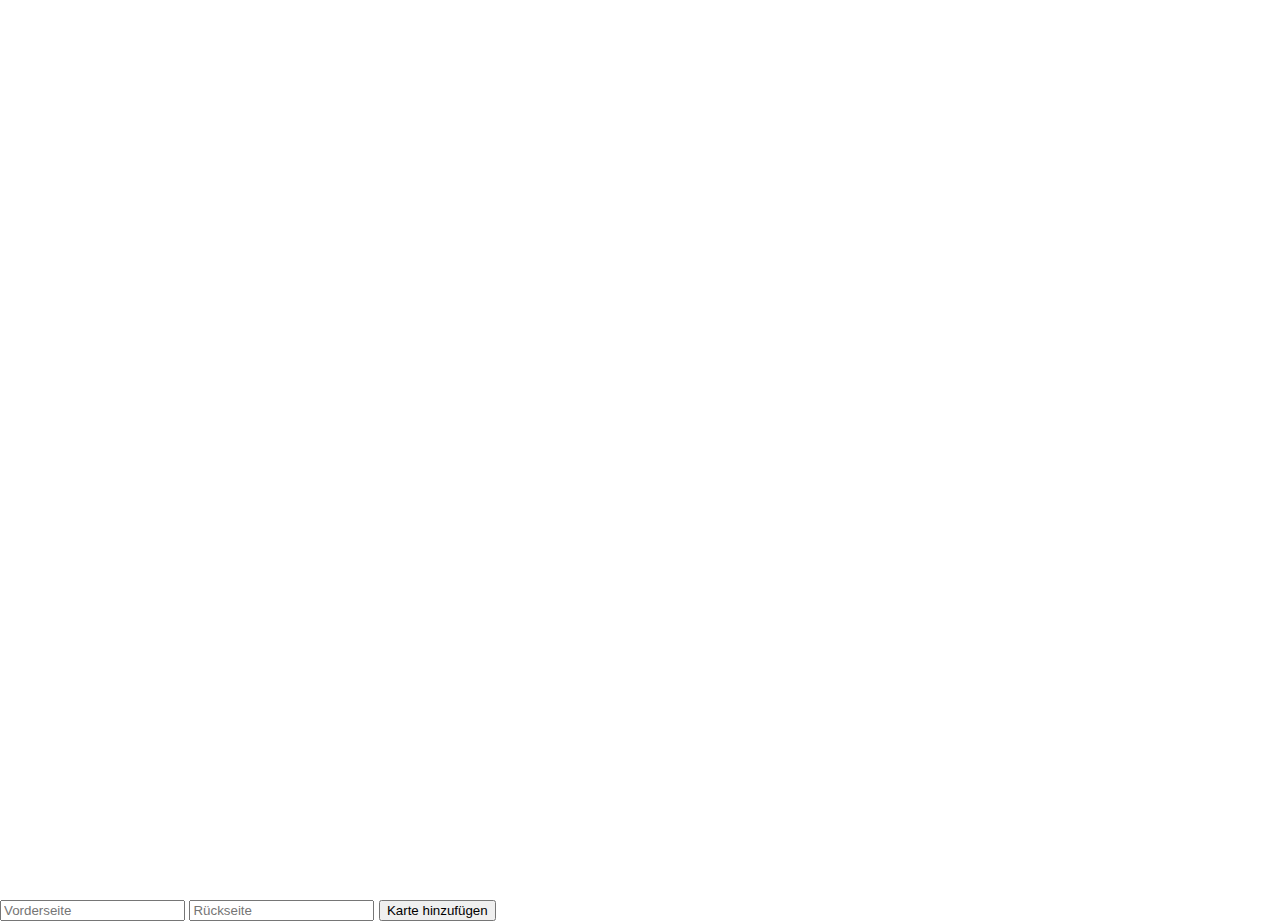
==== index.html @ cd8b958c "update" ====
<!DOCTYPE html>
<html lang="de">
<head>
    <meta charset="UTF-8">
    <meta name="viewport" content="width=device-width, initial-scale=1.0">
    <title>Mindmap-System</title>
    <style>
        body {
            margin: 0;
            padding: 0;
            font-family: Arial, sans-serif;
        }

        #cardContainer {
            position: relative;
            width: 100vw;
            height: 100vh;
            overflow: auto;
        }

        #connectionCanvas {
            position: absolute;
            top: 0;
            left: 0;
            pointer-events: none;
            z-index: -1;
        }

        .card {
            position: absolute;
            width: 200px;
            height: 120px;
            perspective: 1000px;
            cursor: move;
            transform-style: preserve-3d;
            transition: transform 0.6s;
        }

        .card.active {
            border: 2px solid blue;
        }

        .card.flipped {
            transform: rotateY(180deg);
        }

        .card-front, .card-back {
            position: absolute;
            width: 100%;
            height: 100%;
            backface-visibility: hidden;
            background: white;
            border: 1px solid #ccc;
            border-radius: 5px;
            padding: 10px;
            box-sizing: border-box;
            display: flex;
            align-items: center;
            justify-content: center;
            text-align: center;
        }

        .card-back {
            transform: rotateY(180deg);
        }
    </style>
</head>
<body>
    <div id="cardContainer">
        <canvas id="connectionCanvas"></canvas>
    </div>

    <div id="inputContainer">
        <input type="text" id="frontText" placeholder="Vorderseite">
        <input type="text" id="backText" placeholder="Rückseite">
        <button onclick="addCard()">Karte hinzufügen</button>
    </div>

    <script src="script.js"></script>
</body>
</html>
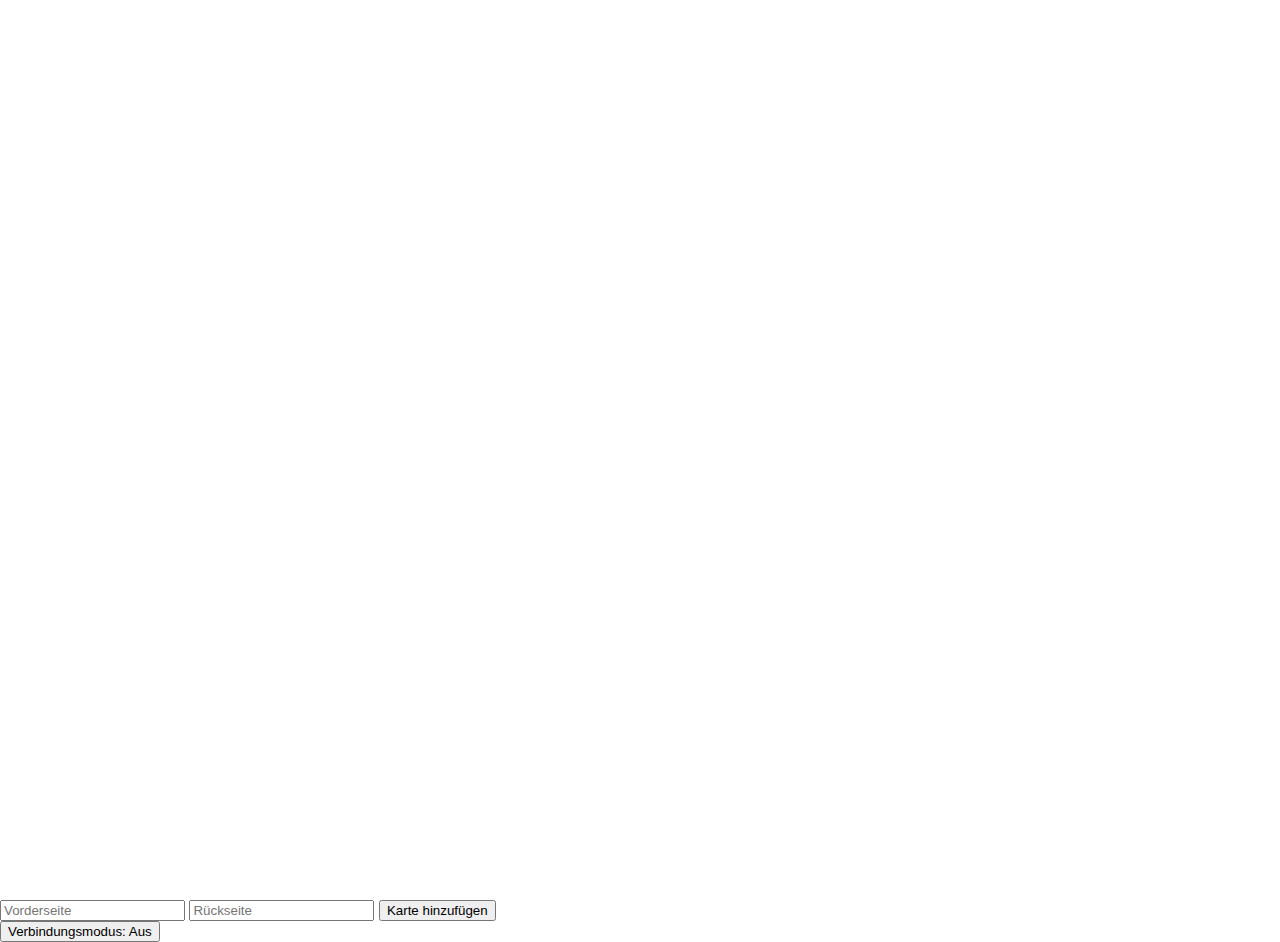
==== commit 638f4915: "Update" ====
--- a/index.html
+++ b/index.html
@@ -75,6 +75,10 @@
         <input type="text" id="backText" placeholder="Rückseite">
         <button onclick="addCard()">Karte hinzufügen</button>
     </div>
+    
+    <!-- Verbindungsmodus-Button -->
+    <button onclick="toggleConnectMode()">Verbindungsmodus: Aus</button>
+    
 
     <script src="script.js"></script>
 </body>
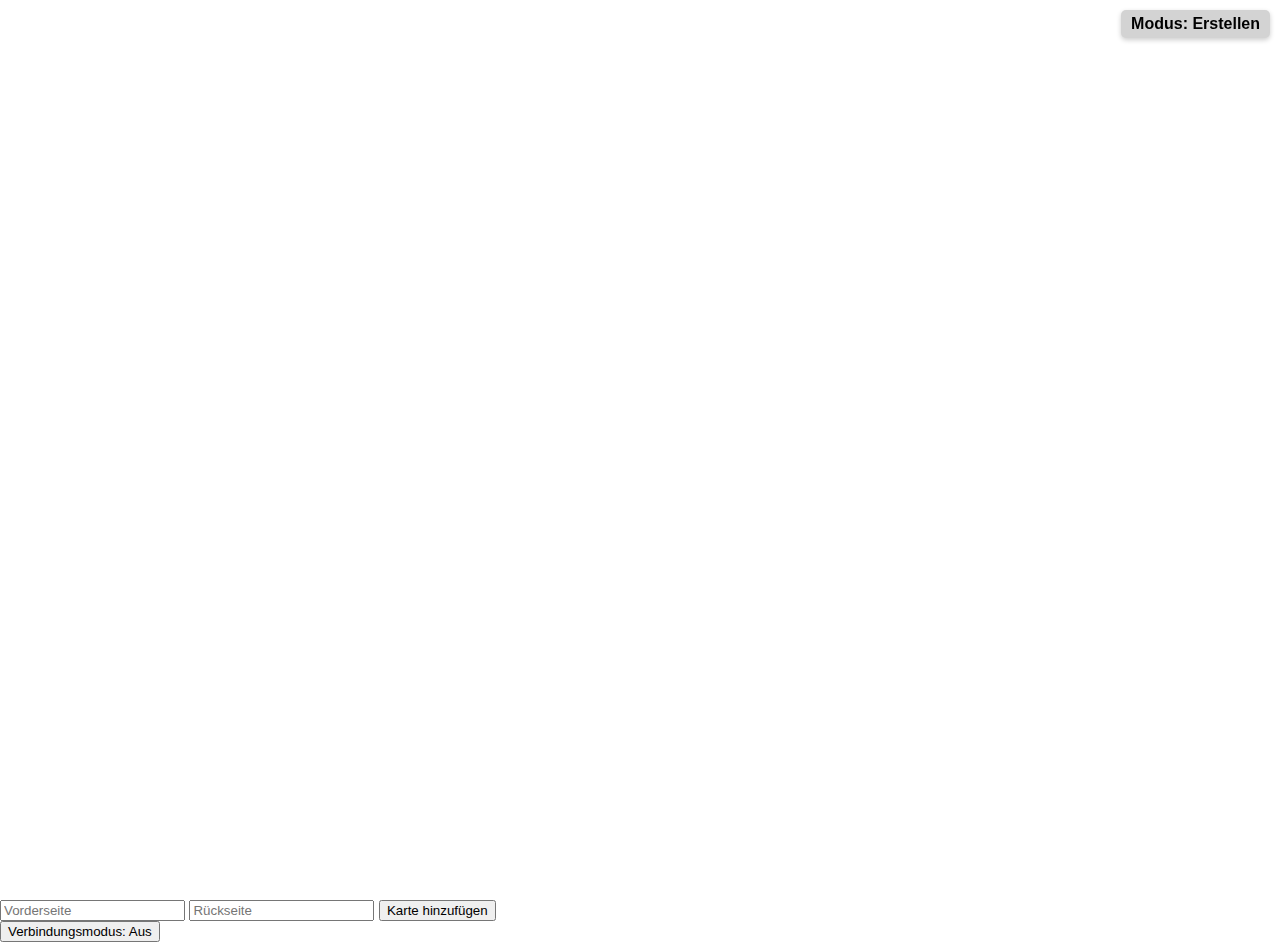
==== commit c0c4ca65: "Update" ====
--- a/index.html
+++ b/index.html
@@ -4,6 +4,20 @@
     <meta charset="UTF-8">
     <meta name="viewport" content="width=device-width, initial-scale=1.0">
     <title>Mindmap-System</title>
+    <style>
+        #modeIndicator {
+            position: fixed;
+            top: 10px;
+            right: 10px;
+            padding: 5px 10px;
+            background: lightgray;
+            border-radius: 5px;
+            box-shadow: 0 2px 5px rgba(0,0,0,0.2);
+            z-index: 1000;
+            font-weight: bold;
+        }
+    </style>
+
     <style>
         body {
             margin: 0;
@@ -66,6 +80,8 @@
     </style>
 </head>
 <body>
+    <div id="modeIndicator">Modus: Erstellen</div>
+
     <div id="cardContainer">
         <canvas id="connectionCanvas"></canvas>
     </div>
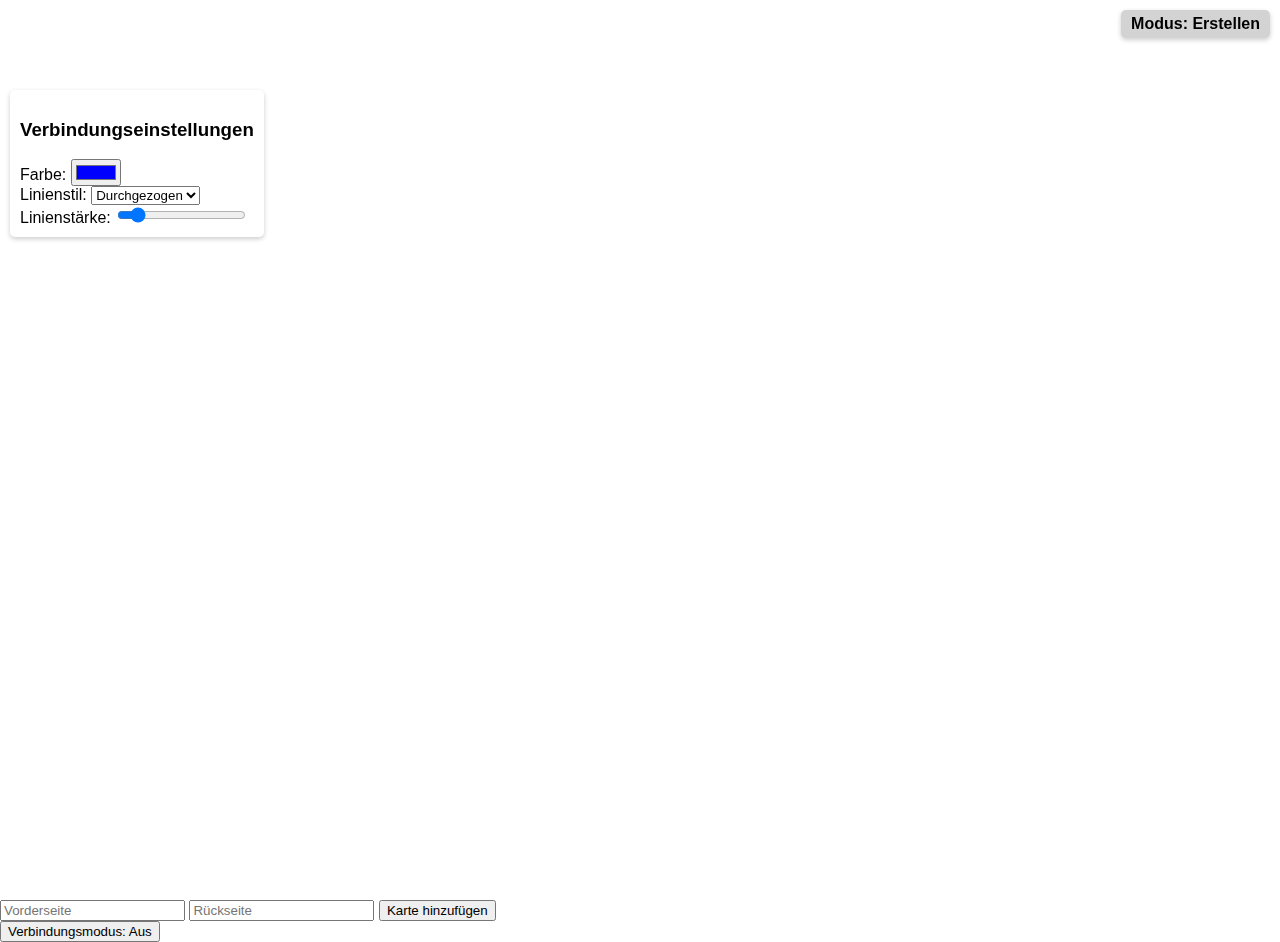
==== commit 9d9fae30: "Update" ====
--- a/index.html
+++ b/index.html
@@ -92,6 +92,23 @@
         <button onclick="addCard()">Karte hinzufügen</button>
     </div>
     
+    <div id="connectionSettings" style="position: fixed; left: 10px; top: 10%; padding: 10px; background: white; border-radius: 5px; box-shadow: 0 2px 5px rgba(0,0,0,0.2);">
+        <h3>Verbindungseinstellungen</h3>
+        <label>Farbe:
+            <input type="color" id="lineColor" value="#0000ff">
+        </label><br>
+        <label>Linienstil:
+            <select id="lineStyle">
+                <option value="solid">Durchgezogen</option>
+                <option value="dashed">Gestrichelt</option>
+                <option value="dotted">Gepunktet</option>
+            </select>
+        </label><br>
+        <label>Linienstärke:
+            <input type="range" id="lineWidth" min="1" max="10" value="2">
+        </label>
+    </div>
+    
     <!-- Verbindungsmodus-Button -->
     <button onclick="toggleConnectMode()">Verbindungsmodus: Aus</button>
     
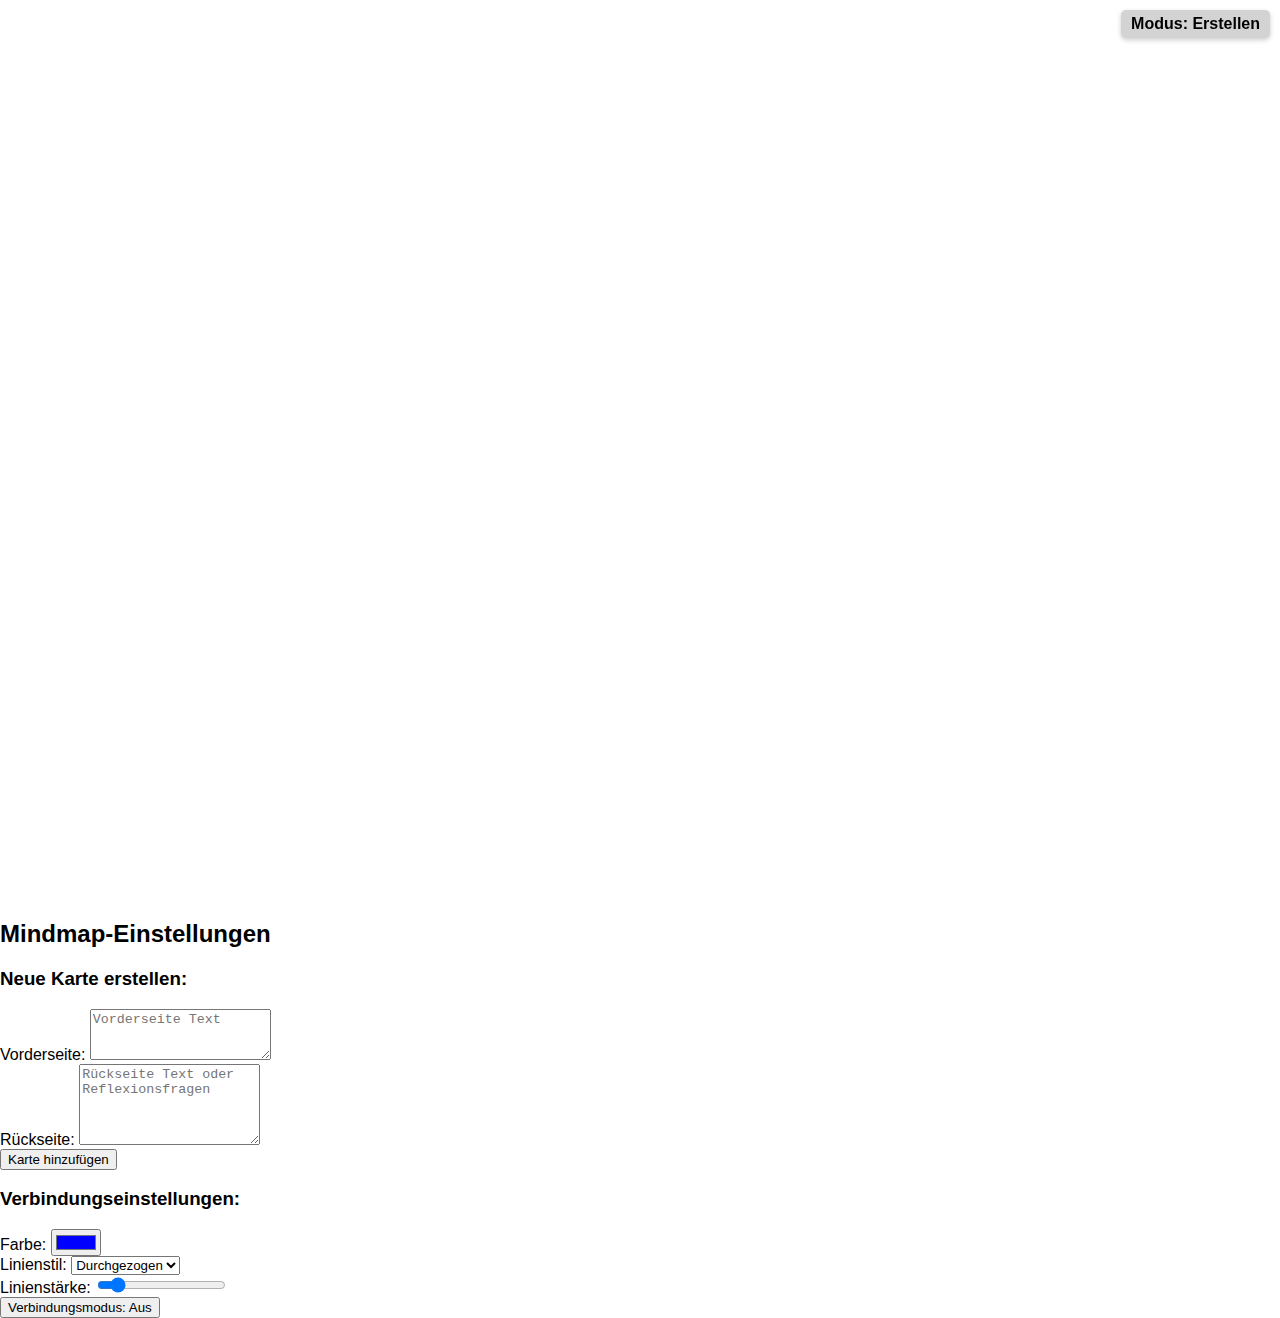
==== commit ddc5e09b: "Update" ====
--- a/index.html
+++ b/index.html
@@ -86,28 +86,35 @@
         <canvas id="connectionCanvas"></canvas>
     </div>
 
-    <div id="inputContainer">
-        <input type="text" id="frontText" placeholder="Vorderseite">
-        <input type="text" id="backText" placeholder="Rückseite">
-        <button onclick="addCard()">Karte hinzufügen</button>
-    </div>
+    <div id="sidebar">
+        <h2>Mindmap-Einstellungen</h2>
     
-    <div id="connectionSettings" style="position: fixed; left: 10px; top: 10%; padding: 10px; background: white; border-radius: 5px; box-shadow: 0 2px 5px rgba(0,0,0,0.2);">
-        <h3>Verbindungseinstellungen</h3>
-        <label>Farbe:
-            <input type="color" id="lineColor" value="#0000ff">
-        </label><br>
-        <label>Linienstil:
+        <!-- Karten-Erstellungsbereich -->
+        <div id="cardCreation">
+            <h3>Neue Karte erstellen:</h3>
+            <label for="frontText">Vorderseite:</label>
+            <textarea id="frontText" placeholder="Vorderseite Text" rows="3"></textarea><br>
+            <label for="backText">Rückseite:</label>
+            <textarea id="backText" placeholder="Rückseite Text oder Reflexionsfragen" rows="5"></textarea><br>
+            <button onclick="addCard()">Karte hinzufügen</button>
+        </div>
+        
+        <!-- Verbindungseinstellungen -->
+        <div id="connectionSettings">
+            <h3>Verbindungseinstellungen:</h3>
+            <label>Farbe:</label>
+            <input type="color" id="lineColor" value="#0000ff"><br>
+            <label>Linienstil:</label>
             <select id="lineStyle">
                 <option value="solid">Durchgezogen</option>
                 <option value="dashed">Gestrichelt</option>
                 <option value="dotted">Gepunktet</option>
-            </select>
-        </label><br>
-        <label>Linienstärke:
+            </select><br>
+            <label>Linienstärke:</label>
             <input type="range" id="lineWidth" min="1" max="10" value="2">
-        </label>
+        </div>
     </div>
+    
     
     <!-- Verbindungsmodus-Button -->
     <button onclick="toggleConnectMode()">Verbindungsmodus: Aus</button>
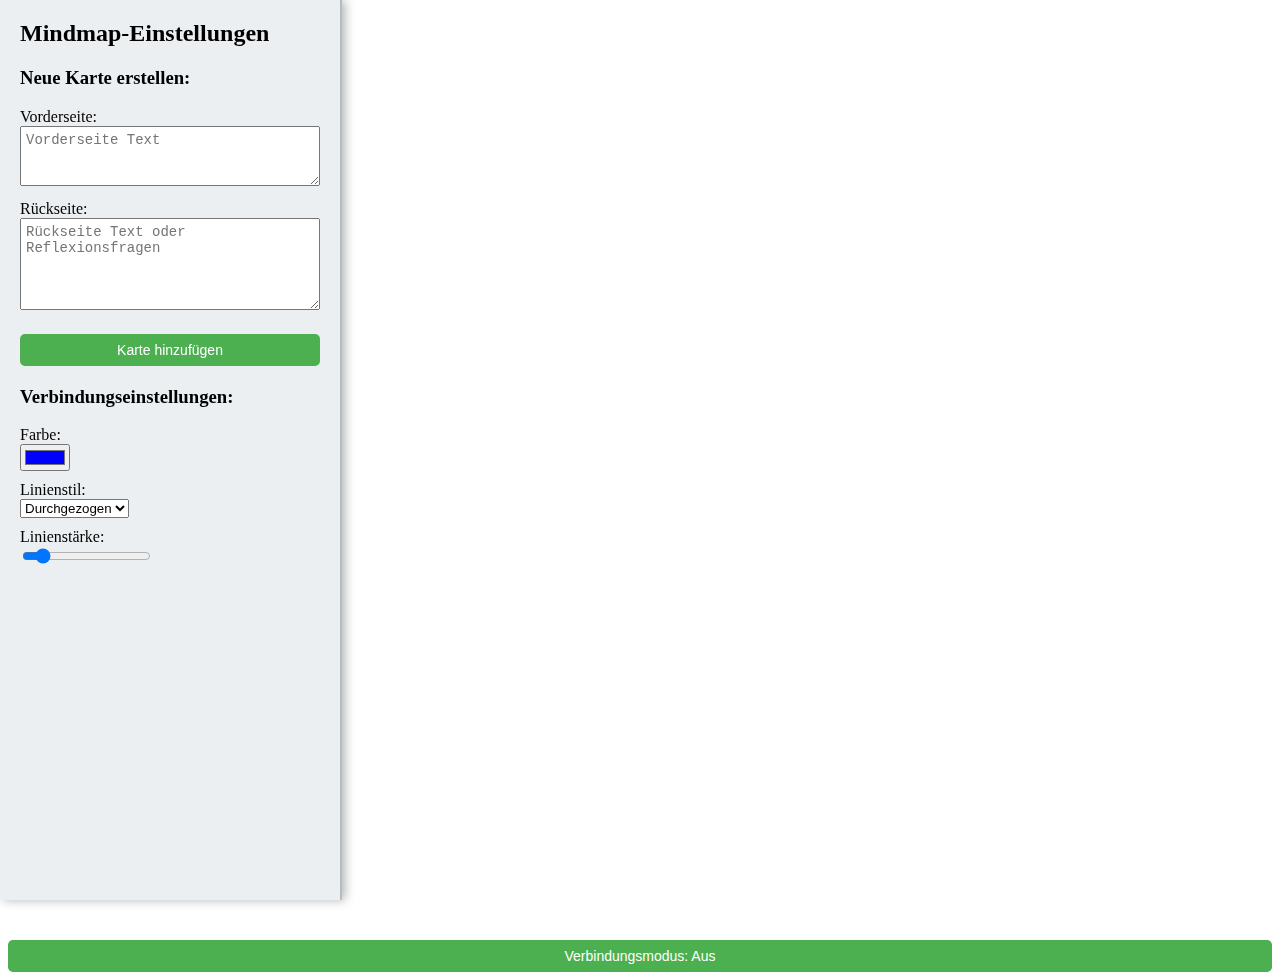
==== commit 5bc9a002: "Update" ====
--- a/index.html
+++ b/index.html
@@ -4,80 +4,7 @@
     <meta charset="UTF-8">
     <meta name="viewport" content="width=device-width, initial-scale=1.0">
     <title>Mindmap-System</title>
-    <style>
-        #modeIndicator {
-            position: fixed;
-            top: 10px;
-            right: 10px;
-            padding: 5px 10px;
-            background: lightgray;
-            border-radius: 5px;
-            box-shadow: 0 2px 5px rgba(0,0,0,0.2);
-            z-index: 1000;
-            font-weight: bold;
-        }
-    </style>
-
-    <style>
-        body {
-            margin: 0;
-            padding: 0;
-            font-family: Arial, sans-serif;
-        }
-
-        #cardContainer {
-            position: relative;
-            width: 100vw;
-            height: 100vh;
-            overflow: auto;
-        }
-
-        #connectionCanvas {
-            position: absolute;
-            top: 0;
-            left: 0;
-            pointer-events: none;
-            z-index: -1;
-        }
-
-        .card {
-            position: absolute;
-            width: 200px;
-            height: 120px;
-            perspective: 1000px;
-            cursor: move;
-            transform-style: preserve-3d;
-            transition: transform 0.6s;
-        }
-
-        .card.active {
-            border: 2px solid blue;
-        }
-
-        .card.flipped {
-            transform: rotateY(180deg);
-        }
-
-        .card-front, .card-back {
-            position: absolute;
-            width: 100%;
-            height: 100%;
-            backface-visibility: hidden;
-            background: white;
-            border: 1px solid #ccc;
-            border-radius: 5px;
-            padding: 10px;
-            box-sizing: border-box;
-            display: flex;
-            align-items: center;
-            justify-content: center;
-            text-align: center;
-        }
-
-        .card-back {
-            transform: rotateY(180deg);
-        }
-    </style>
+    <link rel="stylesheet" href="styles.css">
 </head>
 <body>
     <div id="modeIndicator">Modus: Erstellen</div>
--- a/styles.css
+++ b/styles.css
@@ -0,0 +1,97 @@
+﻿.card {
+    width: 300px;
+    height: 200px;
+    position: absolute;
+    transform-style: preserve-3d;
+    transition: transform 0.6s;
+    cursor: pointer;
+    background: #fff url('data:image/svg+xml;utf8,<svg xmlns="http://www.w3.org/2000/svg" width="10" height="10"><circle cx="2" cy="2" r="1" fill="%23ccc" /></svg>') repeat;
+    box-shadow: 0 4px 8px rgba(0,0,0,0.2);
+    border-radius: 10px;
+    border: 1px solid #ddd;
+    user-select: none;
+}
+
+    .card.flipped {
+        transform: rotateY(180deg);
+    }
+
+.card-front, .card-back {
+    position: absolute;
+    width: 100%;
+    height: 100%;
+    backface-visibility: hidden;
+    display: flex;
+    flex-direction: column;
+    justify-content: center;
+    align-items: center;
+    padding: 20px;
+    border-radius: 10px;
+}
+
+.card-front {
+    background-color: #4CAF50;
+    color: white;
+}
+
+.card-back {
+    background-color: #FFC107;
+    color: black;
+    transform: rotateY(180deg); /* Drehung der Rückseite */
+}
+
+.card.active {
+    border: 3px solid red;
+    box-shadow: 0 0 10px rgba(255, 0, 0, 0.5); /* Optional für bessere Sichtbarkeit */
+}
+#sidebar {
+    position: fixed;
+    left: 0;
+    top: 0;
+    bottom: 0;
+    width: 300px;
+    background-color: #eceff1; /* Heller Grauton für Absetzung */
+    padding: 20px;
+    box-shadow: 3px 0 10px rgba(0,0,0,0.3); /* Stärkerer Schatten für Kontrast */
+    border-right: 2px solid #b0bec5; /* Optionaler Rand für zusätzliche Abtrennung */
+    overflow-y: auto;
+    z-index: 1000;
+}
+
+#sidebar h2, #sidebar h3 {
+    margin-top: 0;
+}
+
+#cardCreation, #connectionSettings {
+    margin-bottom: 20px;
+}
+
+textarea {
+    width: 100%;
+    resize: vertical;
+    font-size: 14px;
+    padding: 5px;
+    margin-bottom: 10px;
+    box-sizing: border-box;
+}
+
+button {
+    padding: 8px 12px;
+    font-size: 14px;
+    border: none;
+    border-radius: 5px;
+    background-color: #4CAF50;
+    color: white;
+    cursor: pointer;
+    margin-top: 10px;
+    width: 100%;
+}
+
+button:hover {
+    background-color: #45a049;
+}
+
+#connectionSettings label {
+    display: block;
+    margin-top: 10px;
+}
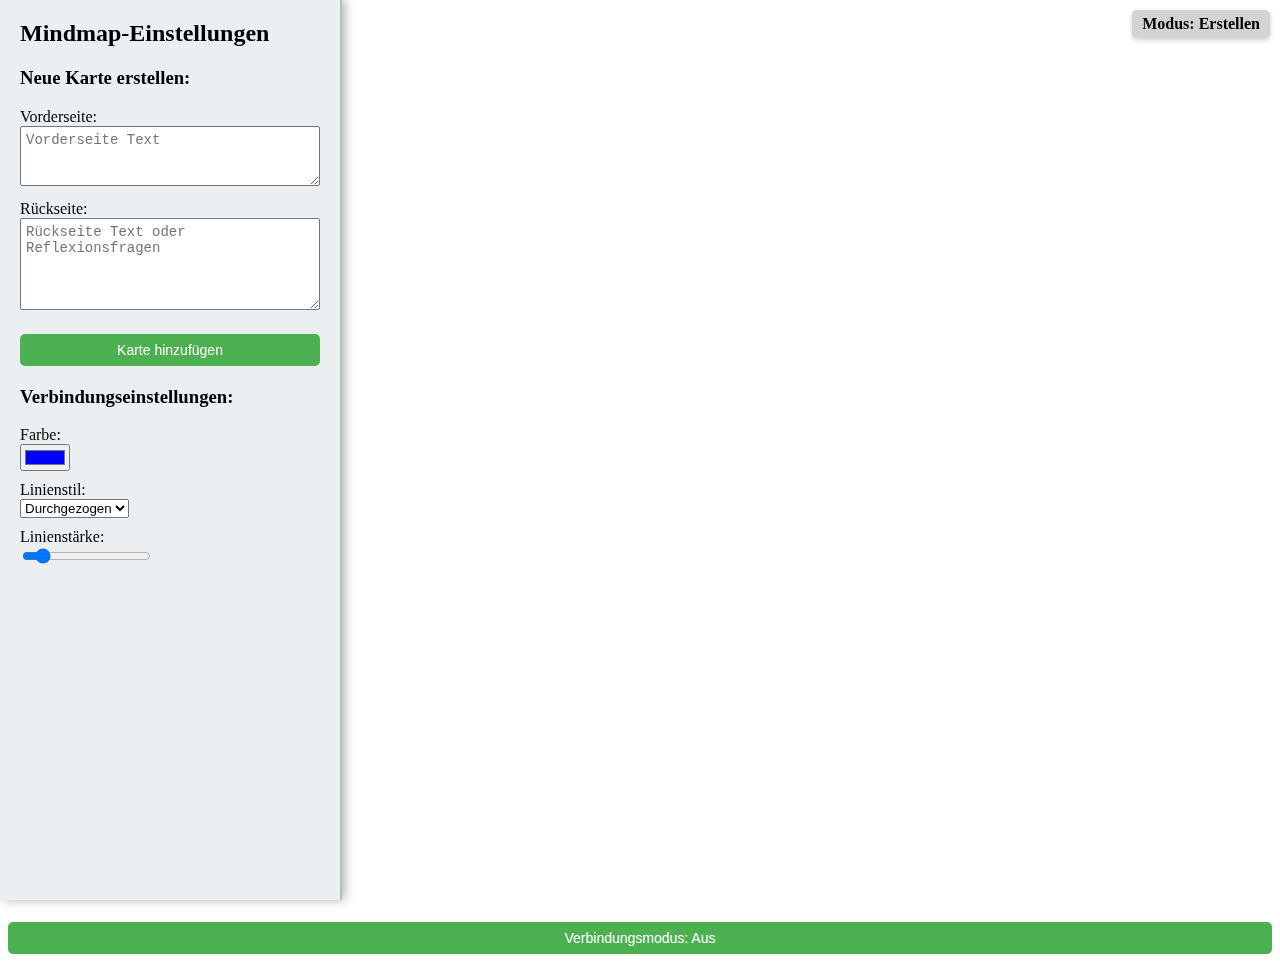
==== commit 8db28149: "Update" ====
--- a/index.html
+++ b/index.html
@@ -41,11 +41,8 @@
             <input type="range" id="lineWidth" min="1" max="10" value="2">
         </div>
     </div>
-    
-    
-    <!-- Verbindungsmodus-Button -->
+
     <button onclick="toggleConnectMode()">Verbindungsmodus: Aus</button>
-    
 
     <script src="script.js"></script>
 </body>
--- a/styles.css
+++ b/styles.css
@@ -1,32 +1,34 @@
-﻿.card {
+﻿/* Grundstil für Karten */
+.card {
     width: 300px;
     height: 200px;
     position: absolute;
-    transform-style: preserve-3d;
-    transition: transform 0.6s;
-    cursor: pointer;
-    background: #fff url('data:image/svg+xml;utf8,<svg xmlns="http://www.w3.org/2000/svg" width="10" height="10"><circle cx="2" cy="2" r="1" fill="%23ccc" /></svg>') repeat;
+    cursor: move;
+    transition: transform 1s ease;
+    transform-style: preserve-3d; /* 3D-Eigenschaft zur Vermeidung des Spiegel-Effekts */
+    background: #fff url('data:image/svg+xml;utf8,<svg xmlns="https://sharonmabel.github.io/MindMaps/Black%20Lock%20Icon.png" width="10" height="10"><circle cx="2" cy="2" r="1" fill="%23ccc" /></svg>') repeat;
     box-shadow: 0 4px 8px rgba(0,0,0,0.2);
     border-radius: 10px;
     border: 1px solid #ddd;
     user-select: none;
 }
 
-    .card.flipped {
-        transform: rotateY(180deg);
-    }
+.card.flipped {
+    transform: rotateY(180deg);
+}
 
+/* Vorder- und Rückseite der Karten */
 .card-front, .card-back {
     position: absolute;
     width: 100%;
     height: 100%;
-    backface-visibility: hidden;
+    backface-visibility: hidden; /* Verhindert das Spiegeln der Rückseite */
     display: flex;
-    flex-direction: column;
+    align-items: center;
     justify-content: center;
-    align-items: center;
     padding: 20px;
     border-radius: 10px;
+    box-sizing: border-box;
 }
 
 .card-front {
@@ -37,13 +39,30 @@
 .card-back {
     background-color: #FFC107;
     color: black;
-    transform: rotateY(180deg); /* Drehung der Rückseite */
+    transform: rotateY(180deg); /* Rückseite korrekt drehen */
 }
 
 .card.active {
     border: 3px solid red;
     box-shadow: 0 0 10px rgba(255, 0, 0, 0.5); /* Optional für bessere Sichtbarkeit */
 }
+
+/* Schloss-Icon */
+.lock-icon {
+    position: absolute;
+    top: 5px;
+    right: 5px;
+    width: 20px;
+    height: 20px;
+    cursor: pointer;
+    opacity: 0.7;
+}
+
+.lock-icon:hover {
+    opacity: 1;
+}
+
+/* Sidebar-Stil */
 #sidebar {
     position: fixed;
     left: 0;
@@ -66,6 +85,7 @@
     margin-bottom: 20px;
 }
 
+/* Textarea- und Button-Stil */
 textarea {
     width: 100%;
     resize: vertical;
@@ -95,3 +115,16 @@
     display: block;
     margin-top: 10px;
 }
+
+/* Modusanzeige-Stil */
+#modeIndicator {
+    position: fixed;
+    top: 10px;
+    right: 10px;
+    padding: 5px 10px;
+    background: lightgray;
+    border-radius: 5px;
+    box-shadow: 0 2px 5px rgba(0,0,0,0.2);
+    z-index: 1000;
+    font-weight: bold;
+}
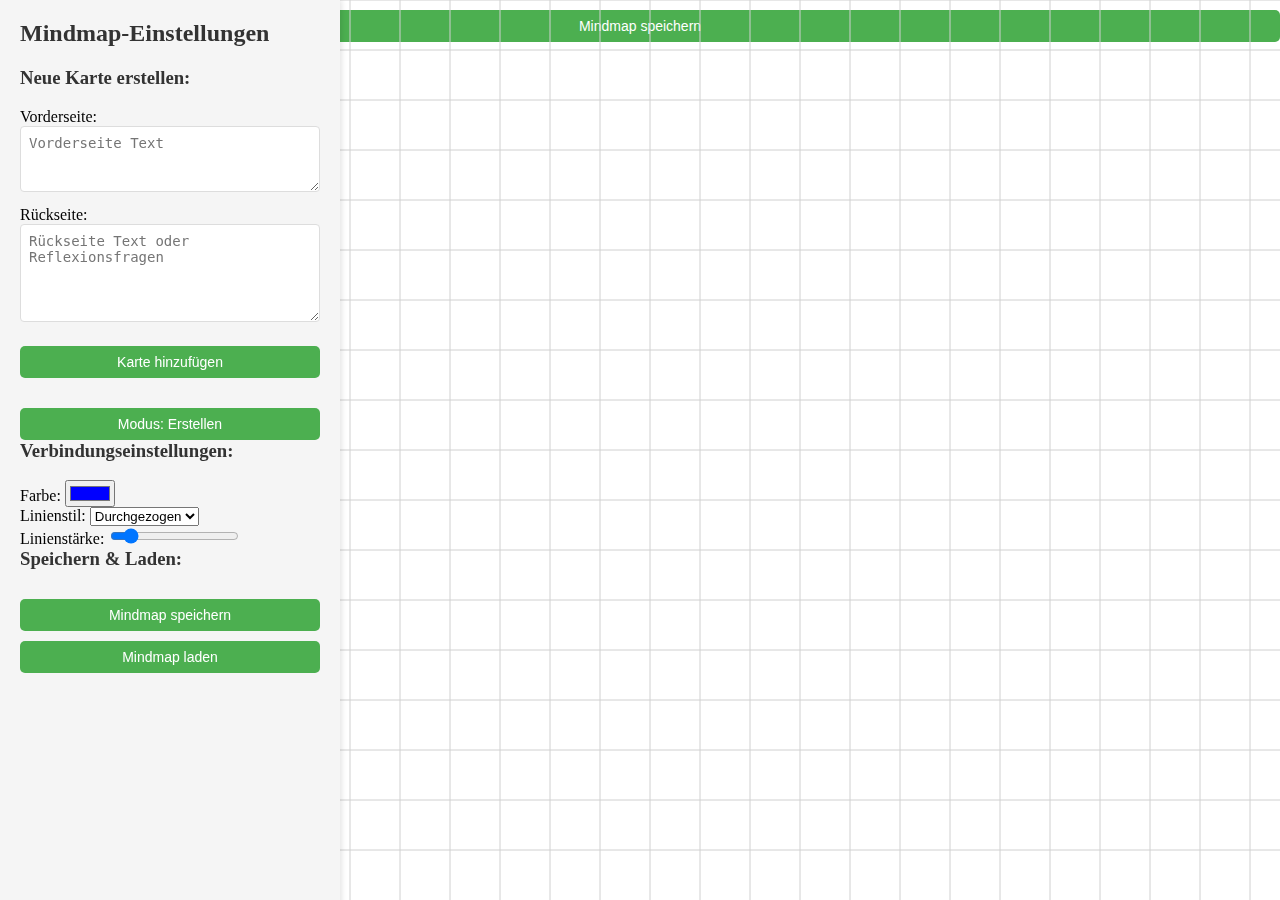
==== commit 8b1e51fc: "Update" ====
--- a/index.html
+++ b/index.html
@@ -7,11 +7,10 @@
     <link rel="stylesheet" href="styles.css">
 </head>
 <body>
-    <div id="modeIndicator">Modus: Erstellen</div>
-
-    <div id="cardContainer">
-        <canvas id="connectionCanvas"></canvas>
-    </div>
+    <!-- Canvas muss außerhalb des cardContainer sein, damit es unter den Karten liegt -->
+    <canvas id="connectionCanvas"></canvas>
+    
+    <div id="cardContainer"></div>
 
     <div id="sidebar">
         <h2>Mindmap-Einstellungen</h2>
@@ -26,8 +25,13 @@
             <button onclick="addCard()">Karte hinzufügen</button>
         </div>
         
+        <!-- Modus-Umschalter -->
+        <div id="modeToggleSection">
+            <button id="modeToggle">Modus: Erstellen</button>
+        </div>
+        
         <!-- Verbindungseinstellungen -->
-        <div id="connectionSettings">
+        <div id="settingsMenu">
             <h3>Verbindungseinstellungen:</h3>
             <label>Farbe:</label>
             <input type="color" id="lineColor" value="#0000ff"><br>
@@ -40,10 +44,15 @@
             <label>Linienstärke:</label>
             <input type="range" id="lineWidth" min="1" max="10" value="2">
         </div>
+
+        <!-- JSON Import/Export -->
+        <div id="jsonControls">
+            <h3>Speichern & Laden:</h3>
+            <button onclick="saveCardsToJSON()">Mindmap speichern</button>
+            <button onclick="loadCards()">Mindmap laden</button>
+        </div>
     </div>
-
-    <button onclick="toggleConnectMode()">Verbindungsmodus: Aus</button>
 
     <script src="script.js"></script>
 </body>
-</html>
+</html>--- a/styles.css
+++ b/styles.css
@@ -1,50 +1,72 @@
-﻿/* Grundstil für Karten */
+﻿/* Reset und Basis-Styling */
+body {
+    margin: 0;
+    padding: 0;
+    overflow: hidden;
+}
+
+/* Karten-Grundstil */
 .card {
     width: 300px;
     height: 200px;
     position: absolute;
     cursor: move;
-    transition: transform 1s ease;
-    transform-style: preserve-3d; /* 3D-Eigenschaft zur Vermeidung des Spiegel-Effekts */
-    background: #fff url('data:image/svg+xml;utf8,<svg xmlns="https://sharonmabel.github.io/MindMaps/Black%20Lock%20Icon.png" width="10" height="10"><circle cx="2" cy="2" r="1" fill="%23ccc" /></svg>') repeat;
+    transition: all 0.3s ease; /* Kürzere, responsive Transition */
+    transform-style: preserve-3d;
+    background: #fff;
     box-shadow: 0 4px 8px rgba(0,0,0,0.2);
     border-radius: 10px;
     border: 1px solid #ddd;
     user-select: none;
+    /* Hintergrundbild-URL korrigiert */
+    background-image: url('https://sharonmabel.github.io/MindMaps/Black%20Lock%20Icon.png');
+    background-repeat: repeat;
+    background-size: 10px 10px;
 }
 
 .card.flipped {
     transform: rotateY(180deg);
 }
 
-/* Vorder- und Rückseite der Karten */
+/* Karten-Seiten */
 .card-front, .card-back {
     position: absolute;
     width: 100%;
     height: 100%;
-    backface-visibility: hidden; /* Verhindert das Spiegeln der Rückseite */
+    backface-visibility: hidden;
     display: flex;
     align-items: center;
     justify-content: center;
     padding: 20px;
-    border-radius: 10px;
+    border-radius: inherit; /* Erbt von .card */
     box-sizing: border-box;
 }
 
 .card-front {
-    background-color: #4CAF50;
+    background-color: var(--primary-color, #4CAF50);
     color: white;
 }
 
 .card-back {
-    background-color: #FFC107;
+    background-color: var(--secondary-color, #FFC107);
     color: black;
-    transform: rotateY(180deg); /* Rückseite korrekt drehen */
+    transform: rotateY(180deg);
 }
 
+/* Aktiver Kartenzustand */
 .card.active {
-    border: 3px solid red;
-    box-shadow: 0 0 10px rgba(255, 0, 0, 0.5); /* Optional für bessere Sichtbarkeit */
+    border: 3px solid var(--highlight-color, red);
+    box-shadow: 0 0 15px rgba(255, 0, 0, 0.3);
+    z-index: 1; /* Hebt aktive Karte über andere */
+}
+
+/* Container-Layout */
+#cardContainer {
+    position: absolute;
+    left: var(--sidebar-width, 300px);
+    top: 0;
+    right: 0;
+    bottom: 0;
 }
 
 /* Schloss-Icon */
@@ -56,43 +78,48 @@
     height: 20px;
     cursor: pointer;
     opacity: 0.7;
+    transition: opacity 0.2s ease;
 }
 
 .lock-icon:hover {
     opacity: 1;
 }
 
-/* Sidebar-Stil */
+/* Sidebar */
 #sidebar {
     position: fixed;
     left: 0;
     top: 0;
-    bottom: 0;
-    width: 300px;
-    background-color: #eceff1; /* Heller Grauton für Absetzung */
+    width: var(--sidebar-width, 300px);
+    height: 100vh;
+    background-color: #f5f5f5;
     padding: 20px;
-    box-shadow: 3px 0 10px rgba(0,0,0,0.3); /* Stärkerer Schatten für Kontrast */
-    border-right: 2px solid #b0bec5; /* Optionaler Rand für zusätzliche Abtrennung */
+    box-shadow: 2px 0 5px rgba(0, 0, 0, 0.1);
     overflow-y: auto;
     z-index: 1000;
 }
 
-#sidebar h2, #sidebar h3 {
+#sidebar h2, 
+#sidebar h3 {
     margin-top: 0;
+    color: var(--text-color, #333);
 }
 
-#cardCreation, #connectionSettings {
+#cardCreation, 
+#connectionSettings {
     margin-bottom: 20px;
 }
 
-/* Textarea- und Button-Stil */
+/* Formular-Elemente */
 textarea {
     width: 100%;
     resize: vertical;
     font-size: 14px;
-    padding: 5px;
+    padding: 8px;
     margin-bottom: 10px;
     box-sizing: border-box;
+    border: 1px solid #ddd;
+    border-radius: 4px;
 }
 
 button {
@@ -100,31 +127,65 @@
     font-size: 14px;
     border: none;
     border-radius: 5px;
-    background-color: #4CAF50;
+    background-color: var(--primary-color, #4CAF50);
     color: white;
     cursor: pointer;
     margin-top: 10px;
     width: 100%;
+    transition: background-color 0.2s ease;
 }
 
 button:hover {
-    background-color: #45a049;
+    background-color: var(--primary-color-hover, #45a049);
 }
 
 #connectionSettings label {
     display: block;
     margin-top: 10px;
+    color: var(--text-color, #333);
 }
 
-/* Modusanzeige-Stil */
+/* Canvas für Verbindungen */
+#connectionCanvas {
+    position: fixed;
+    left: var(--sidebar-width, 300px);
+    top: 0;
+    right: 0;
+    bottom: 0;
+    pointer-events: none;
+}
+
+/* Modusanzeige */
 #modeIndicator {
     position: fixed;
     top: 10px;
     right: 10px;
-    padding: 5px 10px;
-    background: lightgray;
+    padding: 8px 15px;
+    background-color: rgba(200, 200, 200, 0.9);
     border-radius: 5px;
     box-shadow: 0 2px 5px rgba(0,0,0,0.2);
     z-index: 1000;
     font-weight: bold;
 }
+
+/* CSS-Variablen für einfache Anpassung */
+:root {
+    --sidebar-width: 300px;
+    --primary-color: #4CAF50;
+    --primary-color-hover: #45a049;
+    --secondary-color: #FFC107;
+    --highlight-color: red;
+    --text-color: #333;
+}
+
+/* Media Queries für Responsivität */
+@media (max-width: 768px) {
+    :root {
+        --sidebar-width: 250px;
+    }
+    
+    .card {
+        width: 250px;
+        height: 150px;
+    }
+}